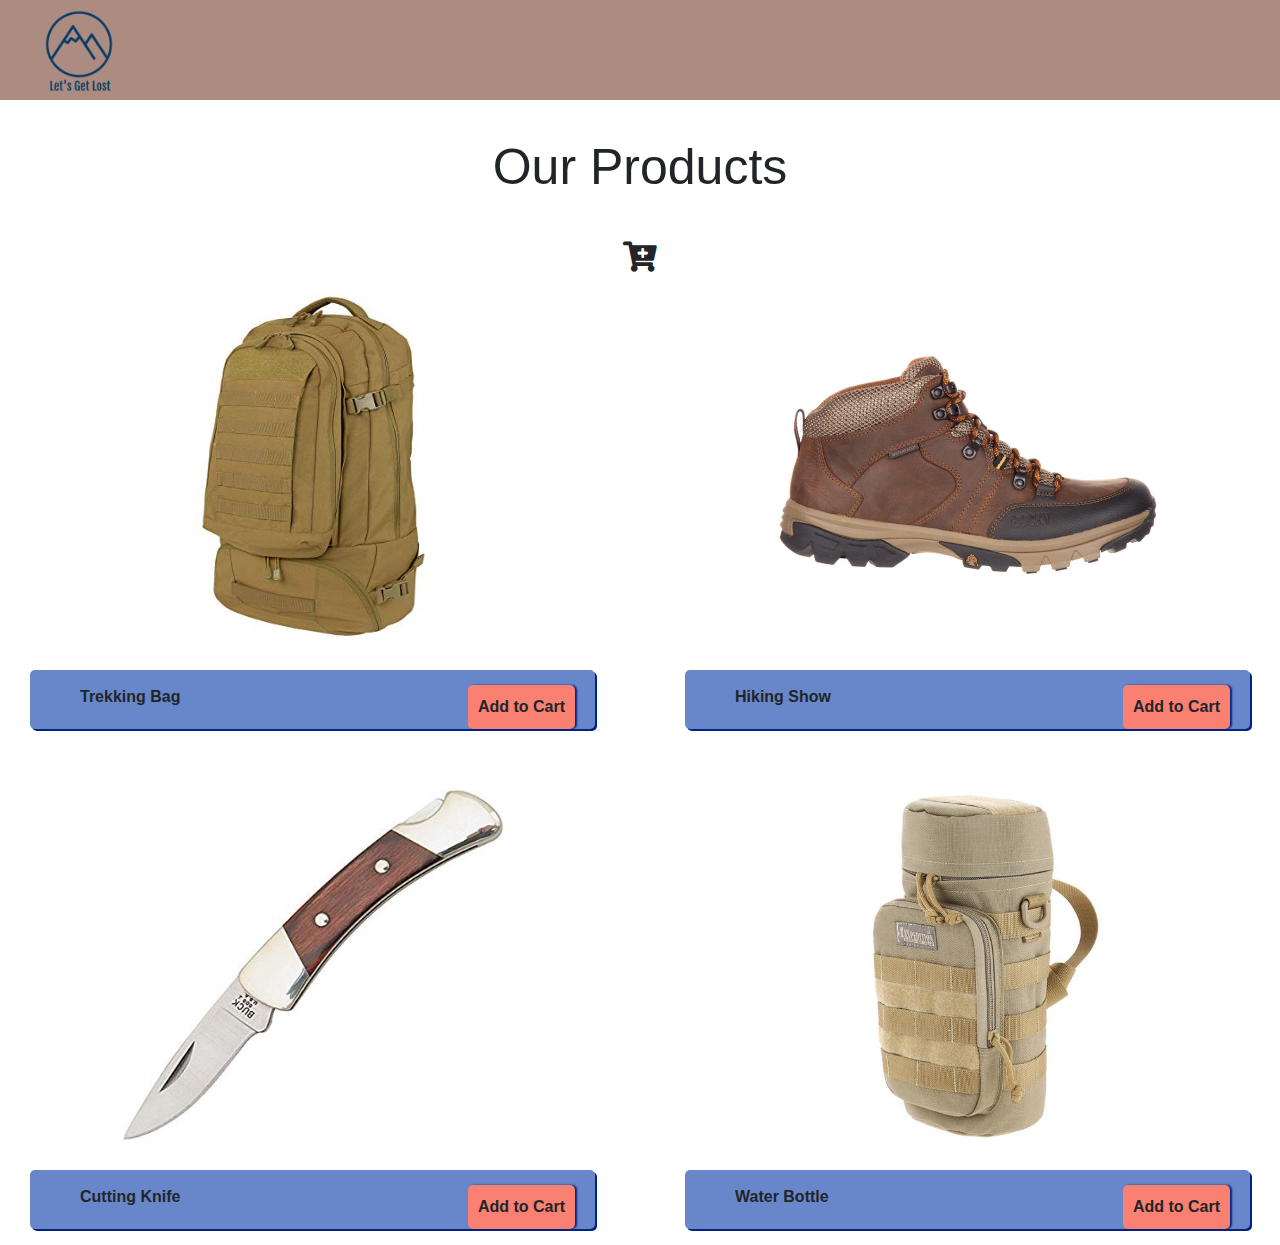
==== shop.html @ 6ecb5531 "Add files via upload" ====
<!DOCTYPE html>
<html lang="en">
<head>
    <meta charset="UTF-8">
    <meta name="viewport" content="width=device-width, initial-scale=1.0">
    <link rel="stylesheet" href="https://stackpath.bootstrapcdn.com/bootstrap/4.3.1/css/bootstrap.min.css" integrity="sha384-ggOyR0iXCbMQv3Xipma34MD+dH/1fQ784/j6cY/iJTQUOhcWr7x9JvoRxT2MZw1T" crossorigin="anonymous">
    <link rel="stylesheet" href="https://use.fontawesome.com/releases/v5.4.1/css/all.css">
    <link rel="stylesheet" href="styleshop.css">
    <title>Shop</title>
</head>
<body>
        <nav class="col-lg-12 nav-bar">
            <a href="/index.html"><img class="img-logo" src="images/logo.png" alt="backgroundlogo"></a>  
        </nav> 
        
        <div class="header" align="center">
            Our Products
        </div>
        <div class="col-lg-12 cart-icon">
            <i class="fas fa-cart-plus"></i>
        </div>

    <div class="container-shop">
        <div class="row">
            <div class="col-lg-6 col-xs-12 box-one" align="center">
                <img class="product-one" src="images/bag.jpg" alt="bag">
                <p>Trekking Bag<span>Add to Cart</span></p>
            </div>
            <div class="col-lg-6 col-xs-12 box-two" align="center">
                <img class="product-two" src="images/shoe.jpg" alt="bag">
                <p>Hiking Show<span>Add to Cart</span></p>
            </div>
            <div class="col-lg-6 col-xs-12 box-three" align="center">
                <img class="product-three" src="images/knife.jpg" alt="bag">
                <p>Cutting Knife<span>Add to Cart</span></p>
            </div>
            <div class="col-lg-6 col-xs-12 box-four" align="center">
                <img class="product-four" src="images/bottle.jpg" alt="bag">
                <p>Water Bottle<span>Add to Cart</span></p>
            </div>
        </div>
    </div>
</body>
</html>
---- styleshop.css ----
body{
    padding: 0px;
    margin: 0px auto;
    overflow-x: hidden;
    font-family: 'Segoe UI', Tahoma, Geneva, Verdana, sans-serif;
}
.nav-bar{
    background-color: rgb(172, 140, 128);
    width: 100%;
    height: 100px;   
   
}
.img-logo{
    margin-left: 20px;  
    height: 95px;
    padding: 7px 20px 0px 0px;
}

.header{
    font-family: 'Segoe UI', Tahoma, Geneva, Verdana, sans-serif;
    font-weight:500;
    font-size: 50px;
    padding: 30px 0px 30px 0px;
}
.box-one{
    height: 500px;
}
.box-two{
    height: 500px;
}
.row p{
    margin-right: 30px;
    padding-left: 50px;
    margin-left: 30px;
    padding-top: 15px;
    padding-bottom: 20px;
    text-align: left;
    font-weight: bold;
    font-size: 16px;
    border-radius: 5px;
    background:rgb(104, 135, 202);
    box-shadow: 2px 2px rgb(0, 34, 128);
}
.row p span{
    padding: 10px 10px 10px 10px;
    float:right;
    background:salmon;
    margin-right: 20px;
    border-radius: 5px;
    box-shadow: 2px 0px 2px 0px rgb(0, 34, 128);
}

span:hover{
    font-size: 12px;
    transition: 400ms ease;
    cursor: pointer;
}
/*IMAGES*/
.container-shop img{
    height: 380px;
    width: 380px;
    padding-bottom: 30px;
}
.container-shop img:hover{
    height: 382px;
    width: 382px;
    transition: 200ms;
}
.cart-icon{
    text-align: center;
    font-size: 30px;
    padding-bottom: 10px;
}
.cart-icon:hover{
    font-size: 35px;
    cursor: pointer;
    transition: 300ms;
}
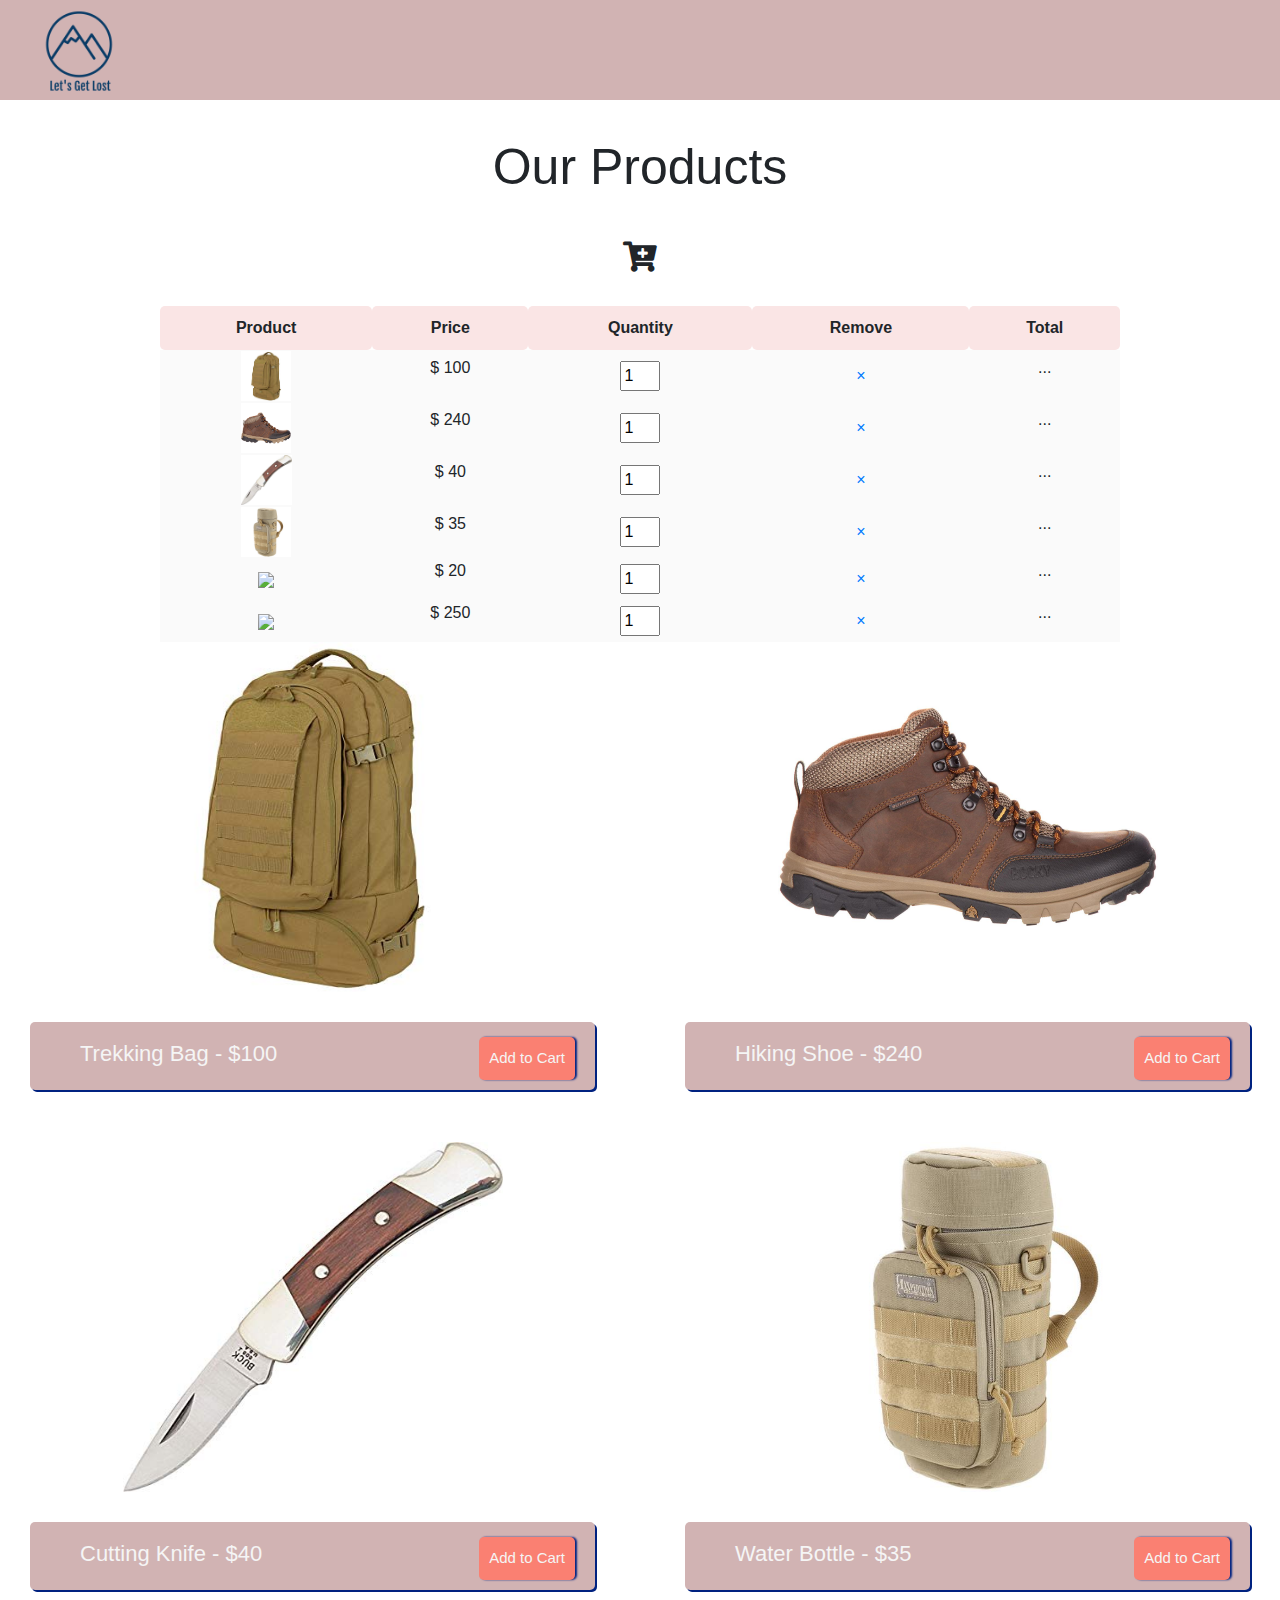
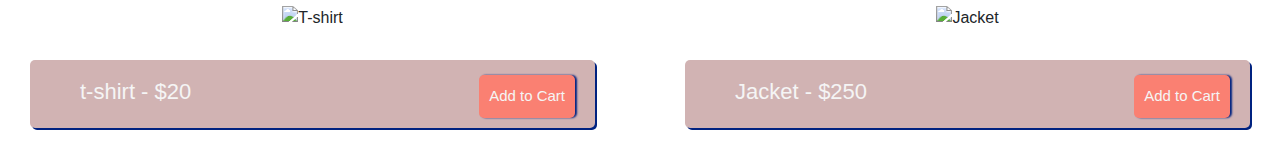
==== commit df75456a: "Add files via upload" ====
--- a/shop.html
+++ b/shop.html
@@ -16,29 +16,204 @@
         <div class="header" align="center">
             Our Products
         </div>
+        <!--CART LOGO-->
         <div class="col-lg-12 cart-icon">
             <i class="fas fa-cart-plus"></i>
         </div>
+        <!--ITEM NUMBERS-->
+        <p id="numberOfItem"></p>
+        <!--LIST OF ITEMS-->
+        <div class="listOfItems" style="text-align: center">
+            <ul>
+                <li id="listOfItemsOne"></li>
+                <li id="listOfItemsOnePrice"></li>
+            </ul>
+        </div>
+
+        <!--mystery Box-->
+        <table id="shop-cart" class="container-shoppingcart col-lg-9 col-xs-6" align="center">
+            <thead>
+                <tr>
+                        <th>Product</th>
+                        <th>Price</th>
+                        <th>Quantity</th>
+                        <th>Remove</th>
+                        <th>Total</th>
+                </tr>
+            </thead>  
+
+            <tbody>
+                <tr>
+                    <td><img id="one" src="images/bag.jpg" height=50px></td>
+                    <td>
+                        <p>
+                            <span class="product-price"  ></span>
+                            <span class="currency" >$</span>
+                            <span class="amount" value="100">100</span>
+                        </p>
+                    </td>
+                    <td>
+                        <input type="text" class="cart-qty" id="cart-qty-bag" value="1" style="max-width: 40px">
+                    </td>
+                    <td>
+                        <!-- <a href="#" class="remove-cart" onclick="remove_item(19504931602499); return false;">×</a> -->
+                        <a href="#" class="remove-cart" style="text-decoration: none">×</a>
+                    </td>
+                    <td>
+                        <p>
+                            <span class="total-cost" id="total-cost-id-one">...</span>
+                        </p>
+                    </td>
+                </tr>
+
+                <tr>
+                        <td><img id="two" src="images/shoe.jpg" height=50px></td>
+                        <td>
+                            <p>
+                                <span class="product-price"  ></span>
+                                <span class="currency" >$</span>
+                                <span class="amount" value="240" >240</span>
+                            </p>
+                        </td>
+                        <td>
+                            <input type="text" class="cart-qty" value="1" style="max-width: 40px">
+                        </td>
+                        <td>
+                            <!-- <a href="#" class="remove-cart" onclick="remove_item(19504931602499); return false;">×</a> -->
+                            <a href="#" class="remove-cart" style="text-decoration: none">×</a>
+                        </td>
+                        <td>
+                            <p>
+                                <span class="total-cost" id="total-cost-id-two">...</span>
+                            </p>
+                        </td>
+                </tr>
+                
+                <tr>
+                        <td><img id="three" src="images/knife.jpg" height=50px></td>
+                        <td>
+                            <p>
+                                <span class="product-price"  ></span>
+                                <span class="currency" >$</span>
+                                <span class="amount" value="40">40</span>
+                            </p>
+                        </td>
+                        <td>
+                            <input type="text" class="cart-qty" value="1" style="max-width: 40px">
+                        </td>
+                        <td>
+                            <!-- <a href="#" class="remove-cart" onclick="remove_item(19504931602499); return false;">×</a> -->
+                            <a href="#" class="remove-cart" style="text-decoration: none">×</a>
+                        </td>
+                        <td>
+                            <p>
+                                <span class="total-cost" id="total-cost-id-three">...</span>
+                            </p>
+                        </td>
+                </tr>
+                <tr>
+                        <td><img id="four" src="images/bottle.jpg" height=50px></td>
+                        <td>
+                            <p>
+                                <span class="product-price"  ></span>
+                                <span class="currency" >$</span>
+                                <span class="amount" value="35">35</span>
+                            </p>
+                        </td>
+                        <td>
+                            <input type="text" class="cart-qty" value="1" style="max-width: 40px">
+                        </td>
+                        <td>
+                            <!-- <a href="#" class="remove-cart" onclick="remove_item(19504931602499); return false;">×</a> -->
+                            <a href="#" class="remove-cart" style="text-decoration: none">×</a>
+                        </td>
+                        <td>
+                            <p>
+                                <span class="total-cost" id="total-cost-id-four">...</span>
+                            </p>
+                        </td>
+                </tr>
+                <tr>
+                        <td><img id="five" src="images/tshirt.jpg" height=50px></td>
+                        <td>
+                            <p>
+                                <span class="product-price"  ></span>
+                                <span class="currency" >$</span>
+                                <span class="amount" value="20">20</span>
+                            </p>
+                        </td>
+                        <td>
+                            <input type="text" class="cart-qty" value="1" style="max-width: 40px">
+                        </td>
+                        <td>
+                            <!-- <a href="#" class="remove-cart" onclick="remove_item(19504931602499); return false;">×</a> -->
+                            <a href="#" class="remove-cart" style="text-decoration: none">×</a>
+                        </td>
+                        <td>
+                            <p>
+                                <span class="total-cost" id="total-cost-id-five">...</span>
+                            </p>
+                        </td>
+                </tr>
+                <tr>
+                        <td><img id="six" src="images/Jacket.jpg" height=50px></td>
+                        <td>
+                            <p>
+                                <span class="product-price"  ></span>
+                                <span class="currency" >$</span>
+                                <span class="amount" value="250">250</span>
+                            </p>
+                        </td>
+                        <td>
+                            <input type="text" class="cart-qty" value="1" style="max-width: 40px">
+                        </td>
+                        <td>
+                            <!-- <a href="#" class="remove-cart" onclick="remove_item(19504931602499); return false;">×</a> -->
+                            <a href="#" class="remove-cart" style="text-decoration: none">×</a>
+                        </td>
+                        <td>
+                            <p>
+                                <span class="total-cost" id="total-cost-id-six">...</span>
+                            </p>
+                        </td>
+                </tr>    
+            </tbody>
+        </table>
+
+
+
+
+
+
 
     <div class="container-shop">
         <div class="row">
             <div class="col-lg-6 col-xs-12 box-one" align="center">
-                <img class="product-one" src="images/bag.jpg" alt="bag">
-                <p>Trekking Bag<span>Add to Cart</span></p>
-            </div>
-            <div class="col-lg-6 col-xs-12 box-two" align="center">
-                <img class="product-two" src="images/shoe.jpg" alt="bag">
-                <p>Hiking Show<span>Add to Cart</span></p>
-            </div>
-            <div class="col-lg-6 col-xs-12 box-three" align="center">
-                <img class="product-three" src="images/knife.jpg" alt="bag">
-                <p>Cutting Knife<span>Add to Cart</span></p>
-            </div>
-            <div class="col-lg-6 col-xs-12 box-four" align="center">
-                <img class="product-four" src="images/bottle.jpg" alt="bag">
-                <p>Water Bottle<span>Add to Cart</span></p>
+                <img class="product" src="images/bag.jpg" alt="Trekking Bag" price="$100">
+                <p>Trekking Bag - $100<span class="add">Add to Cart</span></p>
+            </div>
+            <div class="col-lg-6 col-xs-12 box-two" align="center" price="$240">
+                <img class="product" src="images/shoe.jpg" alt="Shoe">
+                <p>Hiking Shoe - $240<span class="add">Add to Cart</span></p>
+            </div>
+            <div class="col-lg-6 col-xs-12 box-three" align="center" price="40">
+                <img class="product" src="images/knife.jpg" alt="Knife">
+                <p>Cutting Knife - $40<span class="add">Add to Cart</span></p>
+            </div>
+            <div class="col-lg-6 col-xs-12 box-four" align="center" price="$35">
+                <img class="product" src="images/bottle.jpg" alt="Water Bottle">
+                <p>Water Bottle - $35<span class="add">Add to Cart</span></p>
+            </div>
+            <div class="col-lg-6 col-xs-12 box-four" align="center" price="$20">
+                <img class="product" src="images/tshirt.jpg" alt="T-shirt">
+                <p>t-shirt - $20<span class="add">Add to Cart</span></p>
+            </div>
+            <div class="col-lg-6 col-xs-12 box-four" align="center" price="$250">
+                <img class="product" src="images/Jacket.jpg" alt="Jacket">
+                <p>Jacket - $250<span class="add">Add to Cart</span></p>
             </div>
         </div>
     </div>
 </body>
+        <script src="main.js"></script>
 </html>--- a/styleshop.css
+++ b/styleshop.css
@@ -5,7 +5,7 @@
     font-family: 'Segoe UI', Tahoma, Geneva, Verdana, sans-serif;
 }
 .nav-bar{
-    background-color: rgb(172, 140, 128);
+    background-color: rgb(209, 179, 179);
     width: 100%;
     height: 100px;   
    
@@ -15,7 +15,14 @@
     height: 95px;
     padding: 7px 20px 0px 0px;
 }
-
+.img-logo:hover{
+    height: 94px;
+}
+#numberOfItem{
+    font-size: 20px;
+    text-align: center;
+    font-weight: 700;
+}
 .header{
     font-family: 'Segoe UI', Tahoma, Geneva, Verdana, sans-serif;
     font-weight:500;
@@ -35,11 +42,13 @@
     padding-top: 15px;
     padding-bottom: 20px;
     text-align: left;
-    font-weight: bold;
+    font-weight: 200;
     font-size: 16px;
     border-radius: 5px;
-    background:rgb(104, 135, 202);
+    background:rgb(209, 179, 179);
     box-shadow: 2px 2px rgb(0, 34, 128);
+    color: whitesmoke;
+    font-size: 22px;
 }
 .row p span{
     padding: 10px 10px 10px 10px;
@@ -48,9 +57,11 @@
     margin-right: 20px;
     border-radius: 5px;
     box-shadow: 2px 0px 2px 0px rgb(0, 34, 128);
+    font-size: 15px;
+    font-weight: 500;
 }
 
-span:hover{
+.row p span:hover{
     font-size: 12px;
     transition: 400ms ease;
     cursor: pointer;
@@ -62,8 +73,8 @@
     padding-bottom: 30px;
 }
 .container-shop img:hover{
-    height: 382px;
-    width: 382px;
+    height: 400px;
+    width: 400px;
     transition: 200ms;
 }
 .cart-icon{
@@ -75,4 +86,35 @@
     font-size: 35px;
     cursor: pointer;
     transition: 300ms;
+}
+
+.listOfItems ul li{
+    display: inline;
+    list-style-type: none;
+}
+
+
+/*CART*/
+thead {
+    background:rgb(250, 229, 229);
+    display: table-header-group;
+    vertical-align: middle;
+    border-color: inherit;
+}
+thead tr th{
+    padding: 10px;
+    border-radius: 5px;
+    text-align: center;
+}
+thead tr th:hover{
+    background:rgb(192, 164, 164);
+}
+tbody tr{
+    text-align: center;
+    background: rgb(250, 250, 250);
+    border-radius: 5px;
+}
+tbody tr:hover{
+    background: rgb(240, 240, 240);
+    transition: 100ms;
 }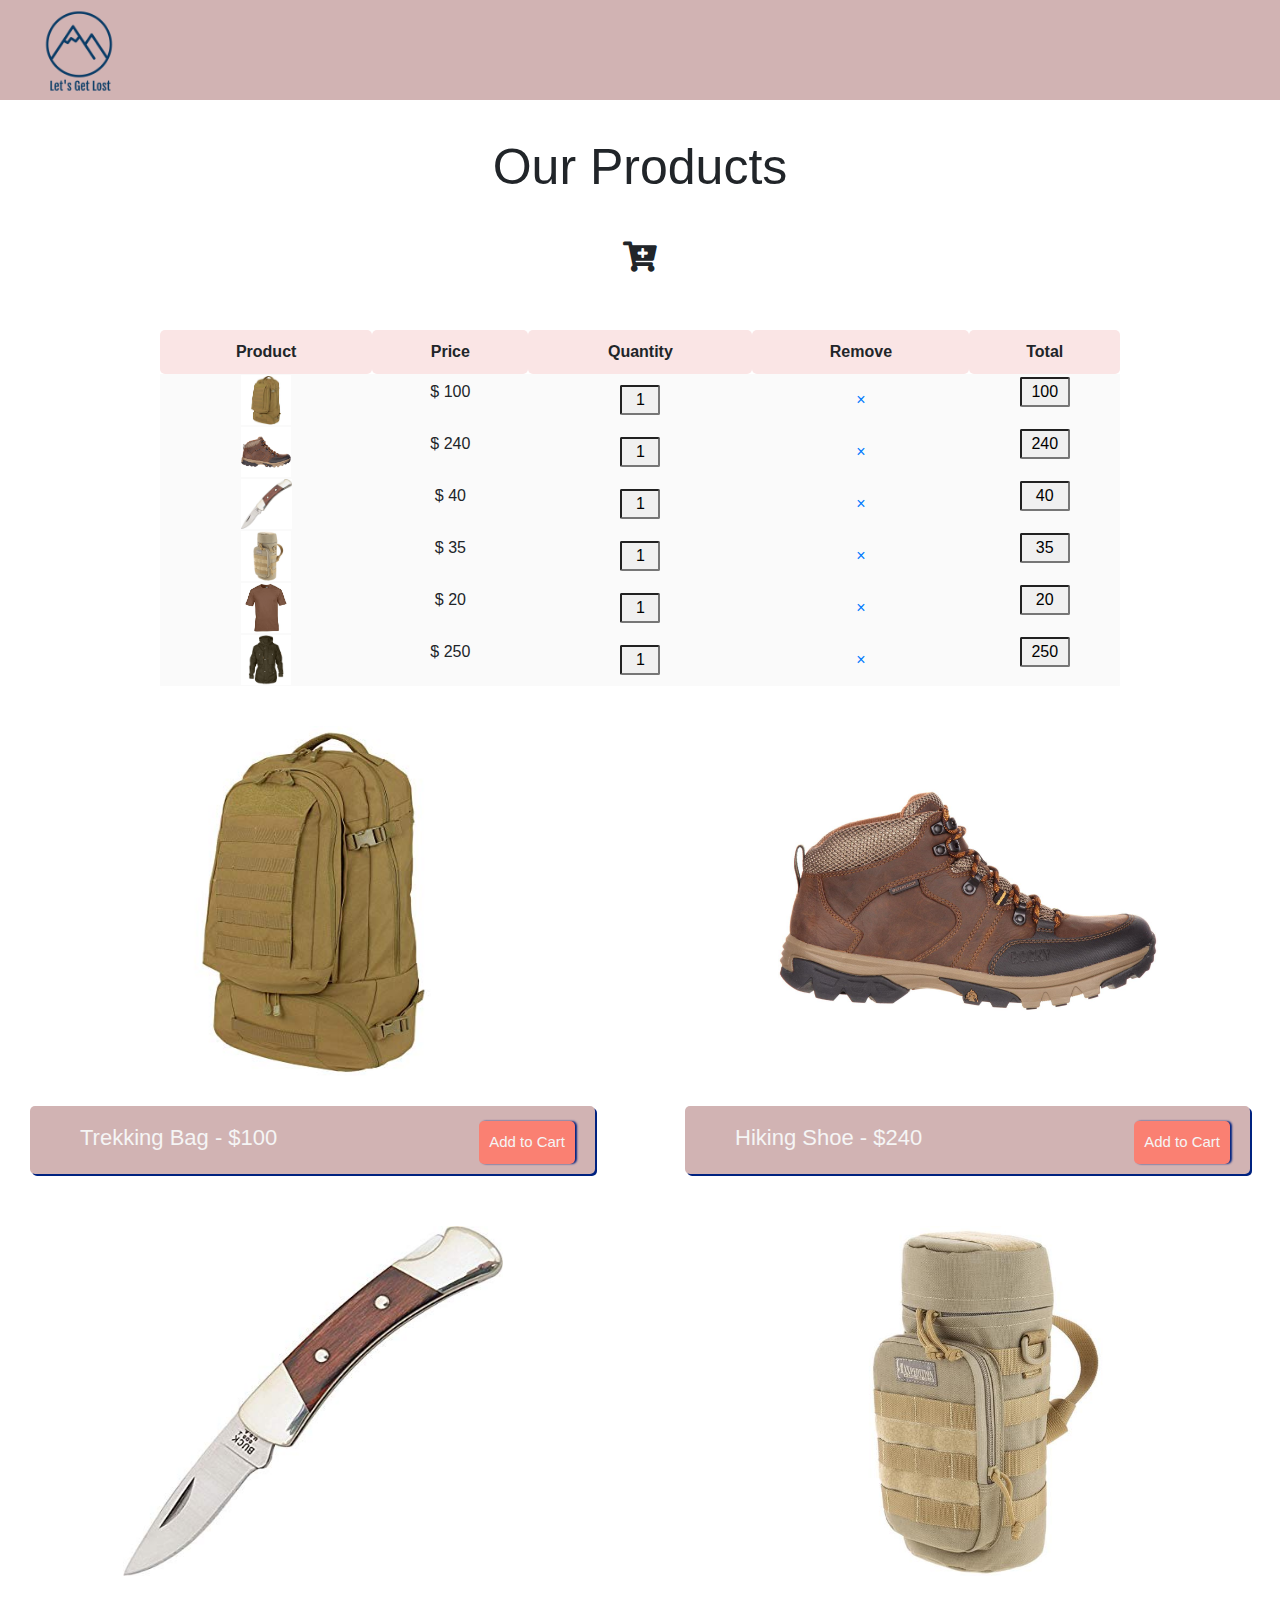
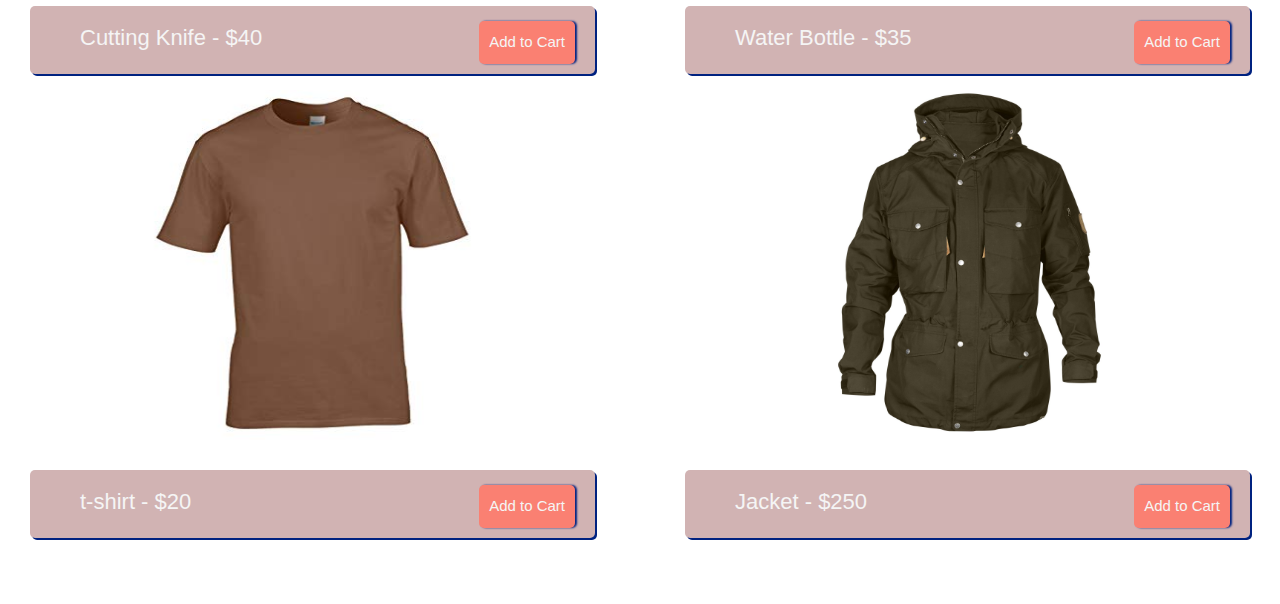
==== commit cdbd6e57: "Update shop.html" ====
--- a/shop.html
+++ b/shop.html
@@ -7,10 +7,14 @@
     <link rel="stylesheet" href="https://use.fontawesome.com/releases/v5.4.1/css/all.css">
     <link rel="stylesheet" href="styleshop.css">
     <title>Shop</title>
+    <script
+  src="https://code.jquery.com/jquery-3.4.1.min.js"
+  integrity="sha256-CSXorXvZcTkaix6Yvo6HppcZGetbYMGWSFlBw8HfCJo="
+  crossorigin="anonymous"></script>
 </head>
 <body>
         <nav class="col-lg-12 nav-bar">
-            <a href="/index.html"><img class="img-logo" src="images/logo.png" alt="backgroundlogo"></a>  
+            <a href="https://deydebraj.github.io/TravelProduct/"><img class="img-logo" src="images/logo.png" alt="backgroundlogo"></a>  
         </nav> 
         
         <div class="header" align="center">
@@ -29,7 +33,13 @@
                 <li id="listOfItemsOnePrice"></li>
             </ul>
         </div>
-
+        <!--THIS SHOULD BE HIDDEN -->
+        <input type="text" name="input1" id="input1" value="100">
+        <input type="text" name="input2" id="input2" value="240">
+        <input type="text" name="input3" id="input3" value="40">
+        <input type="text" name="input4" id="input4" value="35">
+        <input type="text" name="input5" id="input5" value="20">
+        <input type="text" name="input6" id="input6" value="250">
         <!--mystery Box-->
         <table id="shop-cart" class="container-shoppingcart col-lg-9 col-xs-6" align="center">
             <thead>
@@ -53,15 +63,16 @@
                         </p>
                     </td>
                     <td>
+                        <!--Input 2-->
                         <input type="text" class="cart-qty" id="cart-qty-bag" value="1" style="max-width: 40px">
                     </td>
                     <td>
-                        <!-- <a href="#" class="remove-cart" onclick="remove_item(19504931602499); return false;">×</a> -->
                         <a href="#" class="remove-cart" style="text-decoration: none">×</a>
                     </td>
                     <td>
                         <p>
-                            <span class="total-cost" id="total-cost-id-one">...</span>
+                            <!--OUTPUT-->
+                            <input class="total-cost" name="total-cost-id-one" type="text" name="output" id="total-cost-id-one" value="100">
                         </p>
                     </td>
                 </tr>
@@ -76,15 +87,14 @@
                             </p>
                         </td>
                         <td>
-                            <input type="text" class="cart-qty" value="1" style="max-width: 40px">
-                        </td>
-                        <td>
-                            <!-- <a href="#" class="remove-cart" onclick="remove_item(19504931602499); return false;">×</a> -->
-                            <a href="#" class="remove-cart" style="text-decoration: none">×</a>
-                        </td>
-                        <td>
-                            <p>
-                                <span class="total-cost" id="total-cost-id-two">...</span>
+                            <input type="text" class="cart-qty" id="cart-qty-shoe" value="1" style="max-width: 40px">
+                        </td>
+                        <td>
+                            <a href="#" class="remove-cart" style="text-decoration: none">×</a>
+                        </td>
+                        <td>
+                            <p>
+                                <input class="total-cost"  name="total-cost-id-two" type="text" name="output" id="total-cost-id-two" value="240">
                             </p>
                         </td>
                 </tr>
@@ -99,15 +109,15 @@
                             </p>
                         </td>
                         <td>
-                            <input type="text" class="cart-qty" value="1" style="max-width: 40px">
-                        </td>
-                        <td>
-                            <!-- <a href="#" class="remove-cart" onclick="remove_item(19504931602499); return false;">×</a> -->
-                            <a href="#" class="remove-cart" style="text-decoration: none">×</a>
-                        </td>
-                        <td>
-                            <p>
-                                <span class="total-cost" id="total-cost-id-three">...</span>
+                            <input type="text" class="cart-qty" id="cart-qty-knife" value="1" style="max-width: 40px">
+                        </td>
+                        <td>
+                            <!-- <a href="#" class="remove-cart" onclick="remove_item(19504931602499); return false;">×</a> -->
+                            <a href="#" class="remove-cart" style="text-decoration: none">×</a>
+                        </td>
+                        <td>
+                            <p>
+                                    <input class="total-cost"  name="total-cost-id-three" type="text" name="output" id="total-cost-id-three" value="40">
                             </p>
                         </td>
                 </tr>
@@ -121,15 +131,15 @@
                             </p>
                         </td>
                         <td>
-                            <input type="text" class="cart-qty" value="1" style="max-width: 40px">
-                        </td>
-                        <td>
-                            <!-- <a href="#" class="remove-cart" onclick="remove_item(19504931602499); return false;">×</a> -->
-                            <a href="#" class="remove-cart" style="text-decoration: none">×</a>
-                        </td>
-                        <td>
-                            <p>
-                                <span class="total-cost" id="total-cost-id-four">...</span>
+                            <input type="text" class="cart-qty" id="cart-qty-bottle" value="1" style="max-width: 40px">
+                        </td>
+                        <td>
+                            <!-- <a href="#" class="remove-cart" onclick="remove_item(19504931602499); return false;">×</a> -->
+                            <a href="#" class="remove-cart" style="text-decoration: none">×</a>
+                        </td>
+                        <td>
+                            <p>
+                                    <input class="total-cost"  name="total-cost-id-four" type="text" name="output" id="total-cost-id-four" value="35">
                             </p>
                         </td>
                 </tr>
@@ -143,18 +153,18 @@
                             </p>
                         </td>
                         <td>
-                            <input type="text" class="cart-qty" value="1" style="max-width: 40px">
-                        </td>
-                        <td>
-                            <!-- <a href="#" class="remove-cart" onclick="remove_item(19504931602499); return false;">×</a> -->
-                            <a href="#" class="remove-cart" style="text-decoration: none">×</a>
-                        </td>
-                        <td>
-                            <p>
-                                <span class="total-cost" id="total-cost-id-five">...</span>
-                            </p>
-                        </td>
-                </tr>
+                            <input type="text" class="cart-qty" id="cart-qty-tshirt" value="1" style="max-width: 40px">
+                        </td>
+                        <td>
+                            <!-- <a href="#" class="remove-cart" onclick="remove_item(19504931602499); return false;">×</a> -->
+                            <a href="#" class="remove-cart" style="text-decoration: none">×</a>
+                        </td>
+                        <td>
+                            <p>
+                                <input class="total-cost"  name="total-cost-id-five" type="text" name="output" id="total-cost-id-five" value="20">
+                            </p>
+                        </tr>
+                    </td>
                 <tr>
                         <td><img id="six" src="images/Jacket.jpg" height=50px></td>
                         <td>
@@ -165,25 +175,20 @@
                             </p>
                         </td>
                         <td>
-                            <input type="text" class="cart-qty" value="1" style="max-width: 40px">
-                        </td>
-                        <td>
-                            <!-- <a href="#" class="remove-cart" onclick="remove_item(19504931602499); return false;">×</a> -->
-                            <a href="#" class="remove-cart" style="text-decoration: none">×</a>
-                        </td>
-                        <td>
-                            <p>
-                                <span class="total-cost" id="total-cost-id-six">...</span>
+                            <input type="text" class="cart-qty" id="cart-qty-jacket" value="1" style="max-width: 40px">
+                        </td>
+                        <td>
+                            <!-- <a href="#" class="remove-cart" onclick="remove_item(19504931602499); return false;">×</a> -->
+                            <a href="#" class="remove-cart" style="text-decoration: none">×</a>
+                        </td>
+                        <td>
+                            <p>
+                                    <input class="total-cost"  name="total-cost-id-six" type="text" name="output" id="total-cost-id-six" value="250">
                             </p>
                         </td>
                 </tr>    
             </tbody>
         </table>
-
-
-
-
-
 
 
     <div class="container-shop">
@@ -216,4 +221,4 @@
     </div>
 </body>
         <script src="main.js"></script>
-</html>+</html>
--- a/styleshop.css
+++ b/styleshop.css
@@ -34,6 +34,10 @@
 }
 .box-two{
     height: 500px;
+}
+.row{
+    padding-top: 40px;
+    padding-bottom: 50px;
 }
 .row p{
     margin-right: 30px;
@@ -117,4 +121,23 @@
 tbody tr:hover{
     background: rgb(240, 240, 240);
     transition: 100ms;
-}+}
+
+
+#input1, #input2, #input3, #input4, #input5, #input6{
+    height:1px;
+    width:1px;
+    visibility: hidden;
+}
+.cart-qty{
+    width:50px;
+    border-radius: 2px;
+    text-align: center;
+    background-color: rgb(240, 240, 240);
+}
+.total-cost{
+    width:50px;
+    border-radius: 2px;
+    text-align: center;
+    background-color: rgb(240, 240, 240);
+}
